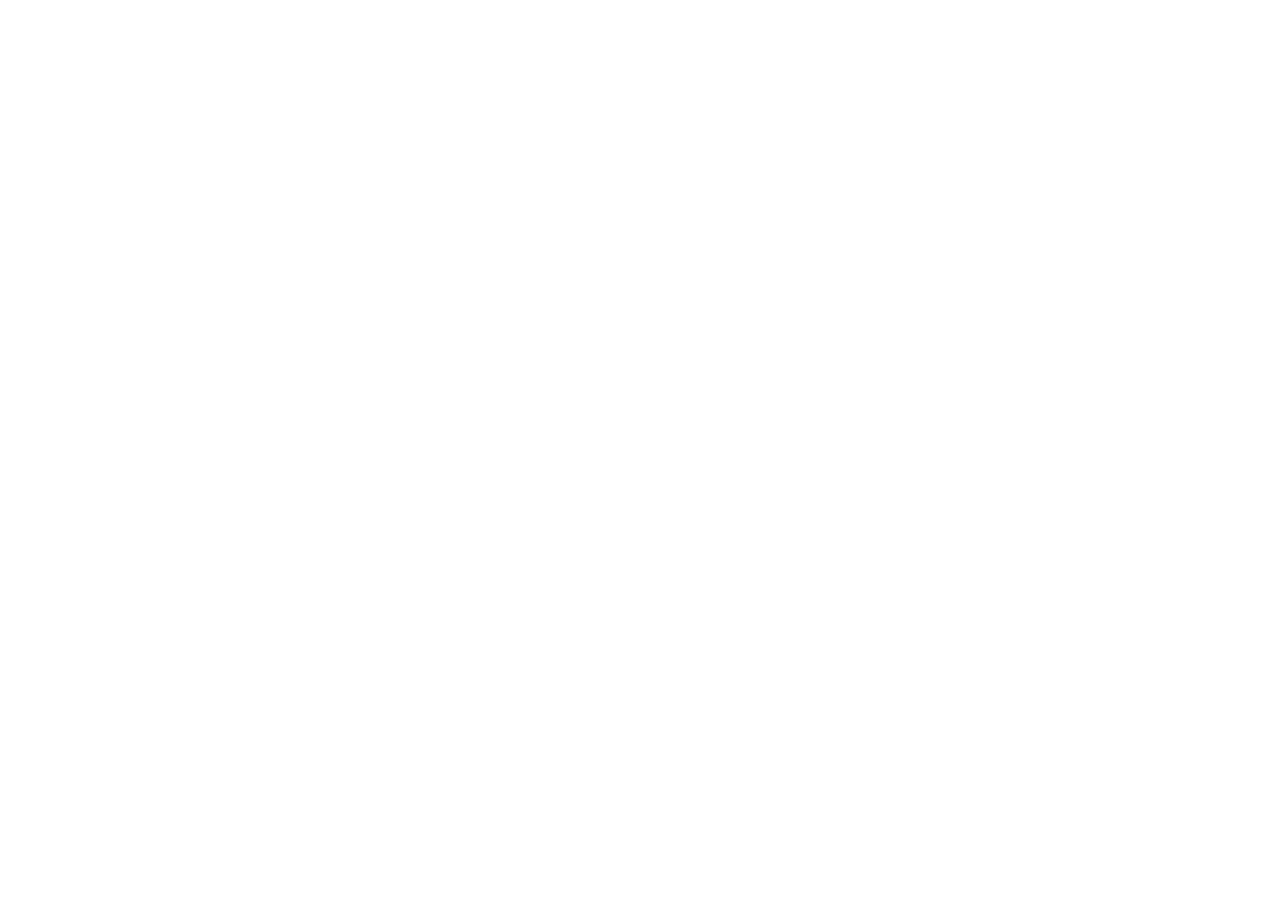
==== index.html @ c62f1518 "first commit" ====
<!DOCTYPE html>
<html lang="pt-br">
<head>
    <meta charset="UTF-8">
    <meta name="viewport" content="width=device-width, initial-scale=1.0">
    <link rel="stylesheet" href="css/style.css">
    <title>Semáforo</title>
</head>
<body>
    <div id="imagem">
    </div>
 
    <script>
        function carregarImagem() {
            fetch('https://niloweb.com.br/transit-room/api/reg_endpoint.php')
                .then(response => response.json())
                .then(data => {
                    if (data.length > 0 && data[0].res && data[0].dia) {
                        const imagem = document.createElement('img');
                        const condition = data[0].res;
                        switch(condition) {
                            case 'A':
                                imagem.src = "image/tarde1.png"; 
                                break;
                            case 'B':
                                imagem.src = "image/noite1.png"; 
                                break;
                            case 'L':
                                imagem.src = "image/dia1.png"; 
                                break;
                            default:
                                console.error('Condição desconhecida:', condition);
                        }
                        document.getElementById('imagem').appendChild(imagem);
                    } else {
                        console.error('Erro ao carregar imagem da API.');
                    }
                })
                .catch(error => {
                    console.error('Erro ao conectar à API:', error);
                });
        }
        window.onload = carregarImagem;
    </script>
</body>
</html>
---- css/style.css ----
* {
    margin: 0;
    padding: 0;
    box-sizing: border-box;
}

body {
    position: relative;
    height: 100vh;
}

#imagem {
    position: absolute;
    bottom: 0;
    left: 0;
    width: 100%;
    display: flex;
    justify-content: center;
}

#imagem img {
    max-width: 100%;
    height: auto;
}
@keyframes fadeInOut {
    0% {
        opacity: 0;
    }
    50% {
        opacity: 1;
    }
    100% {
        opacity: 0;
    }
}
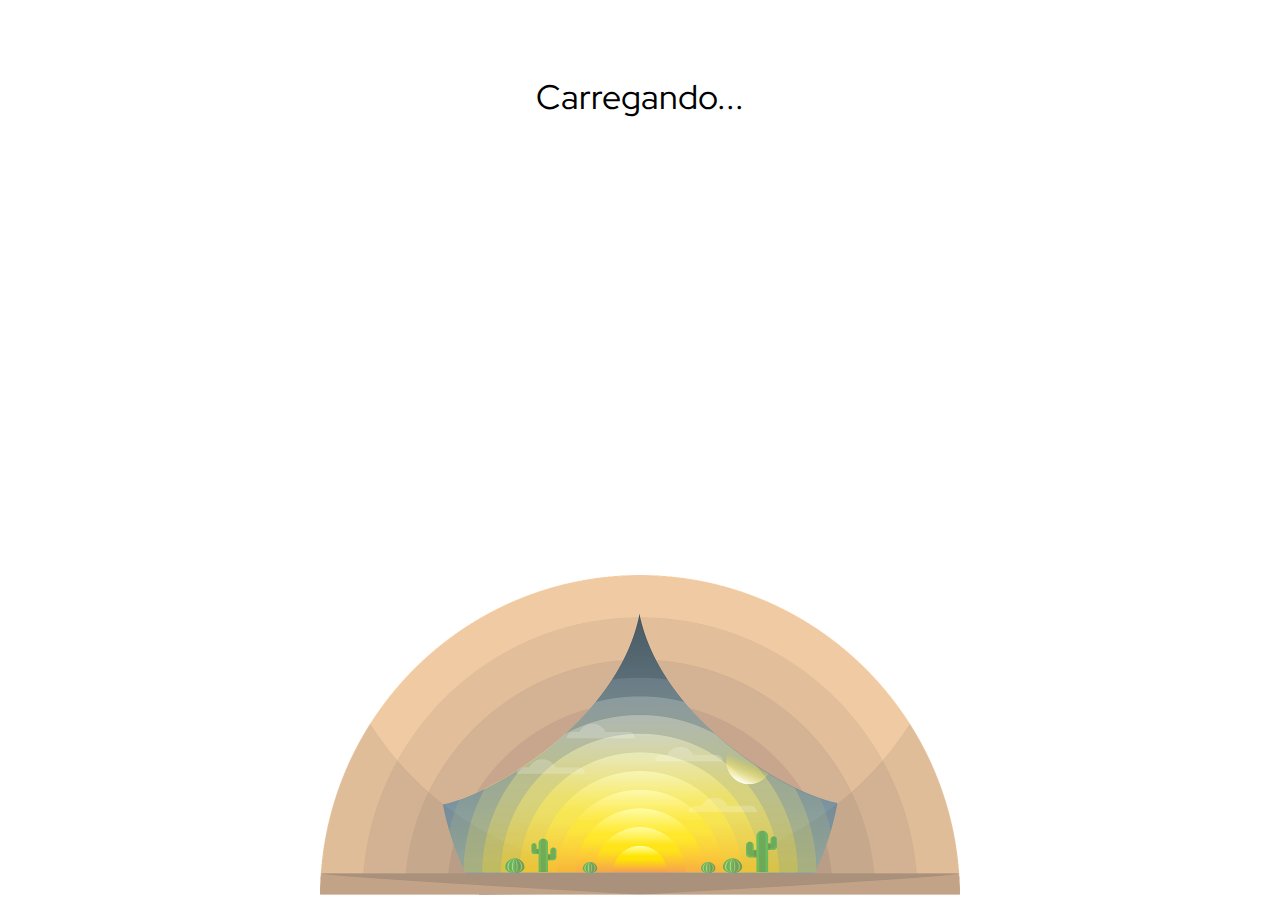
==== commit bc429148: "segundo commit" ====
--- a/index.html
+++ b/index.html
@@ -4,43 +4,72 @@
     <meta charset="UTF-8">
     <meta name="viewport" content="width=device-width, initial-scale=1.0">
     <link rel="stylesheet" href="css/style.css">
+    <link rel="preconnect" href="https://fonts.googleapis.com">
+    <link rel="preconnect" href="https://fonts.gstatic.com" crossorigin>
+    <link href="https://fonts.googleapis.com/css2?family=Red+Hat+Display:ital,wght@0,300..900;1,300..900&display=swap" rel="stylesheet">
     <title>Semáforo</title>
 </head>
 <body>
-    <div id="imagem">
-    </div>
- 
-    <script>
-        function carregarImagem() {
-            fetch('https://niloweb.com.br/transit-room/api/reg_endpoint.php')
-                .then(response => response.json())
-                .then(data => {
-                    if (data.length > 0 && data[0].res && data[0].dia) {
-                        const imagem = document.createElement('img');
-                        const condition = data[0].res;
-                        switch(condition) {
-                            case 'A':
-                                imagem.src = "image/tarde1.png"; 
-                                break;
-                            case 'B':
-                                imagem.src = "image/noite1.png"; 
-                                break;
-                            case 'L':
-                                imagem.src = "image/dia1.png"; 
-                                break;
-                            default:
-                                console.error('Condição desconhecida:', condition);
-                        }
-                        document.getElementById('imagem').appendChild(imagem);
+    <img id="anjo" src="image/anjo.png" alt="Anjo" style="display: none;">
+<div class="texto" id="mensagem">Carregando...</div>
+<div id="container">
+    <img src="image/tarde1.png" alt="Aguardando liberação" class="status-img" id="imagem">
+</div>
+<audio id="audio" preload="none">
+    <source src="audio/audio.mp3" type="audio/mp3">
+</audio>
+<script>
+    function carregarImagem() {
+        fetch('https://niloweb.com.br/transit-room/api/reg_endpoint.php')
+            .then(response => response.json())
+            .then(data => {
+                if (data.length > 0 && data[0].res && data[0].dia) {
+                    const condition = data[0].res;
+                    let mensagem;
+                    switch(condition) {
+                        case 'A':
+                            mensagem = "Aguardando liberação";
+                            document.getElementById('imagem').src = "image/tarde1.png";
+                            document.body.style.background = "rgb(203,179,154)";
+                            document.body.style.background = "linear-gradient(0deg, rgba(203,179,154,1) 22%, rgba(239,202,162,1) 78%)";
+                            break;
+                        case 'B':
+                            mensagem = "Bloqueado";
+                            document.getElementById('imagem').src = "image/noite1.png";
+                            document.body.style.background = "rgb(191,133,128)";
+                            document.body.style.background = "linear-gradient(0deg, rgba(191,133,128,1) 24%, rgba(102,117,142,1) 78%)";
+                            break;
+                        case 'L':
+                            mensagem = "Liberado";
+                            document.getElementById('imagem').src = "image/dia1.png";
+                            document.body.style.background = "rgb(157,216,208)";
+                            document.body.style.background = "linear-gradient(0deg, rgba(157,216,208,1) 18%, rgba(181,227,241,1) 78%)";
+                            document.getElementById('audio').play().then(() => {
+                                console.log('Áudio reproduzido com sucesso após interação do usuário.');
+                            }).catch(error => {
+                                console.error('Erro ao reproduzir áudio:', error);
+                            });
+                            break;
+                        default:
+                            console.error('Condição desconhecida:', condition);
+                    }
+                    document.getElementById('mensagem').innerText = mensagem;
+                    if (condition === 'L') {
+                        document.getElementById('anjo').style.display = "block";
                     } else {
-                        console.error('Erro ao carregar imagem da API.');
+                        document.getElementById('anjo').style.display = "none";
                     }
-                })
-                .catch(error => {
-                    console.error('Erro ao conectar à API:', error);
-                });
-        }
-        window.onload = carregarImagem;
-    </script>
+                } else {
+                    console.error('Erro ao carregar imagem da API.');
+                }
+            })
+            .catch(error => {
+                console.error('Erro ao conectar à API:', error);
+            });
+    }
+    window.onload = carregarImagem;
+    setInterval(carregarImagem, 1000);
+</script>
+
 </body>
 </html>
--- a/css/style.css
+++ b/css/style.css
@@ -1,35 +1,71 @@
-* {
+
+ * {
     margin: 0;
     padding: 0;
     box-sizing: border-box;
+    font-family: "Red Hat Display", sans-serif;
+    font-optical-sizing: auto;
+    font-style: normal;
+}
+ body {
+ 
+    position: relative;
+    height: 100vh;
+    display: flex;
+    justify-content: center;
+    align-items: center;
+}
+#container {
+    text-align: center; 
+    position: absolute;
+    bottom: 0px;
 }
 
-body {
-    position: relative;
-    height: 100vh;
+.status-img {
+    max-width: 100%; 
+    height: auto; 
 }
 
-#imagem {
+.texto {
     position: absolute;
-    bottom: 0;
-    left: 0;
-    width: 100%;
-    display: flex;
-    justify-content: center;
+    top: 74px;
+    font-size: 34px;
+    animation: pulseText 2s infinite alternate;
+}
+@keyframes fadeIn {
+    from {
+        opacity: 0; /* Começa transparente */
+        transform: scale(0.1); /* Começa pequeno */
+    }
+    to {
+        opacity: 1; /* Torna-se visível */
+        transform: scale(1); /* Torna-se grande */
+    }
 }
 
-#imagem img {
-    max-width: 100%;
+#anjo {
+    width: 100px; /* Começa com tamanho pequeno */
     height: auto;
+    animation: fadeIn 1s ease forwards; /* Aplica a animação fadeIn */
+    animation-delay: 1s; /* Delay para que a animação comece após 1 segundo */
 }
-@keyframes fadeInOut {
+@keyframes pulseText {
     0% {
-        opacity: 0;
-    }
-    50% {
-        opacity: 1;
+        transform: scale(1); 
     }
     100% {
-        opacity: 0;
+        transform: scale(1.2); 
     }
-}+}
+
+@media screen and (min-width: 1200px) {
+    .status-img {
+        max-width: 50%; 
+    }
+}
+
+@media screen and (min-width: 1200px) {
+    .status-img {
+        max-width: 50%; 
+    }
+}
